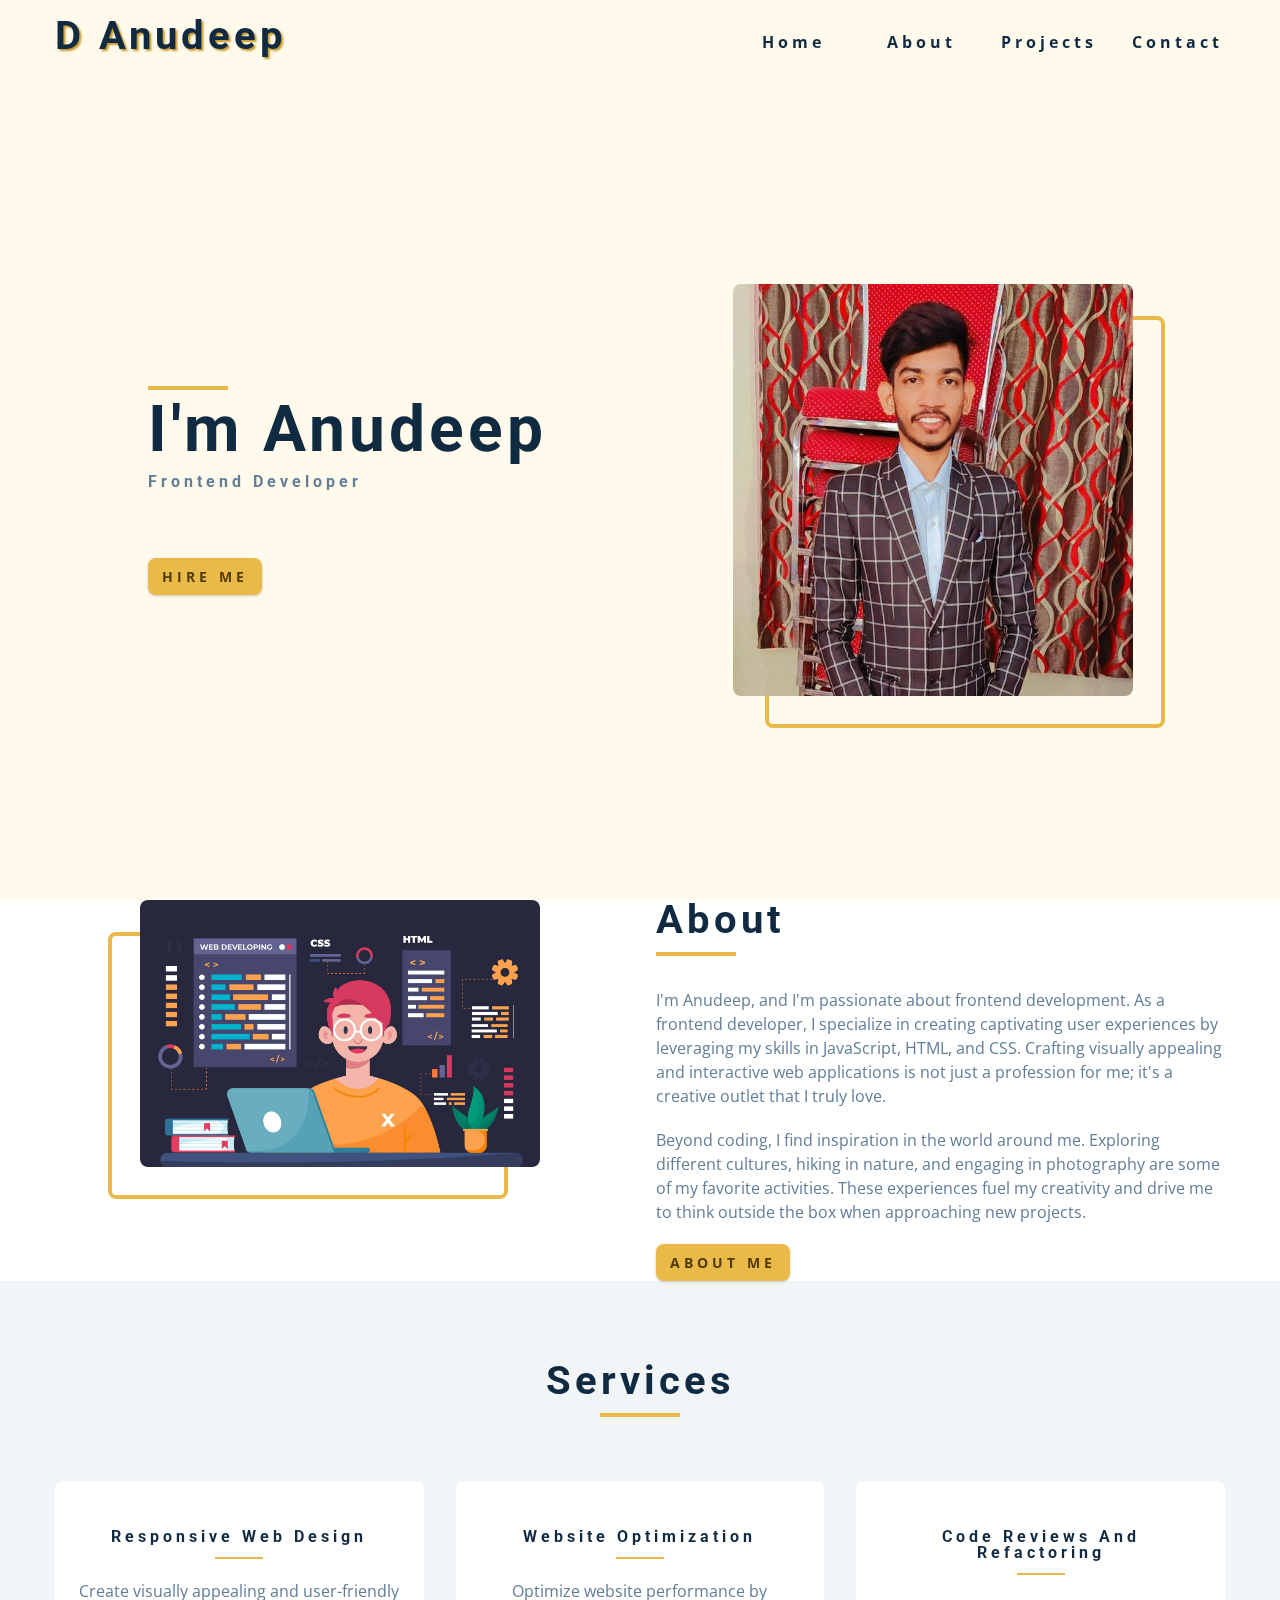
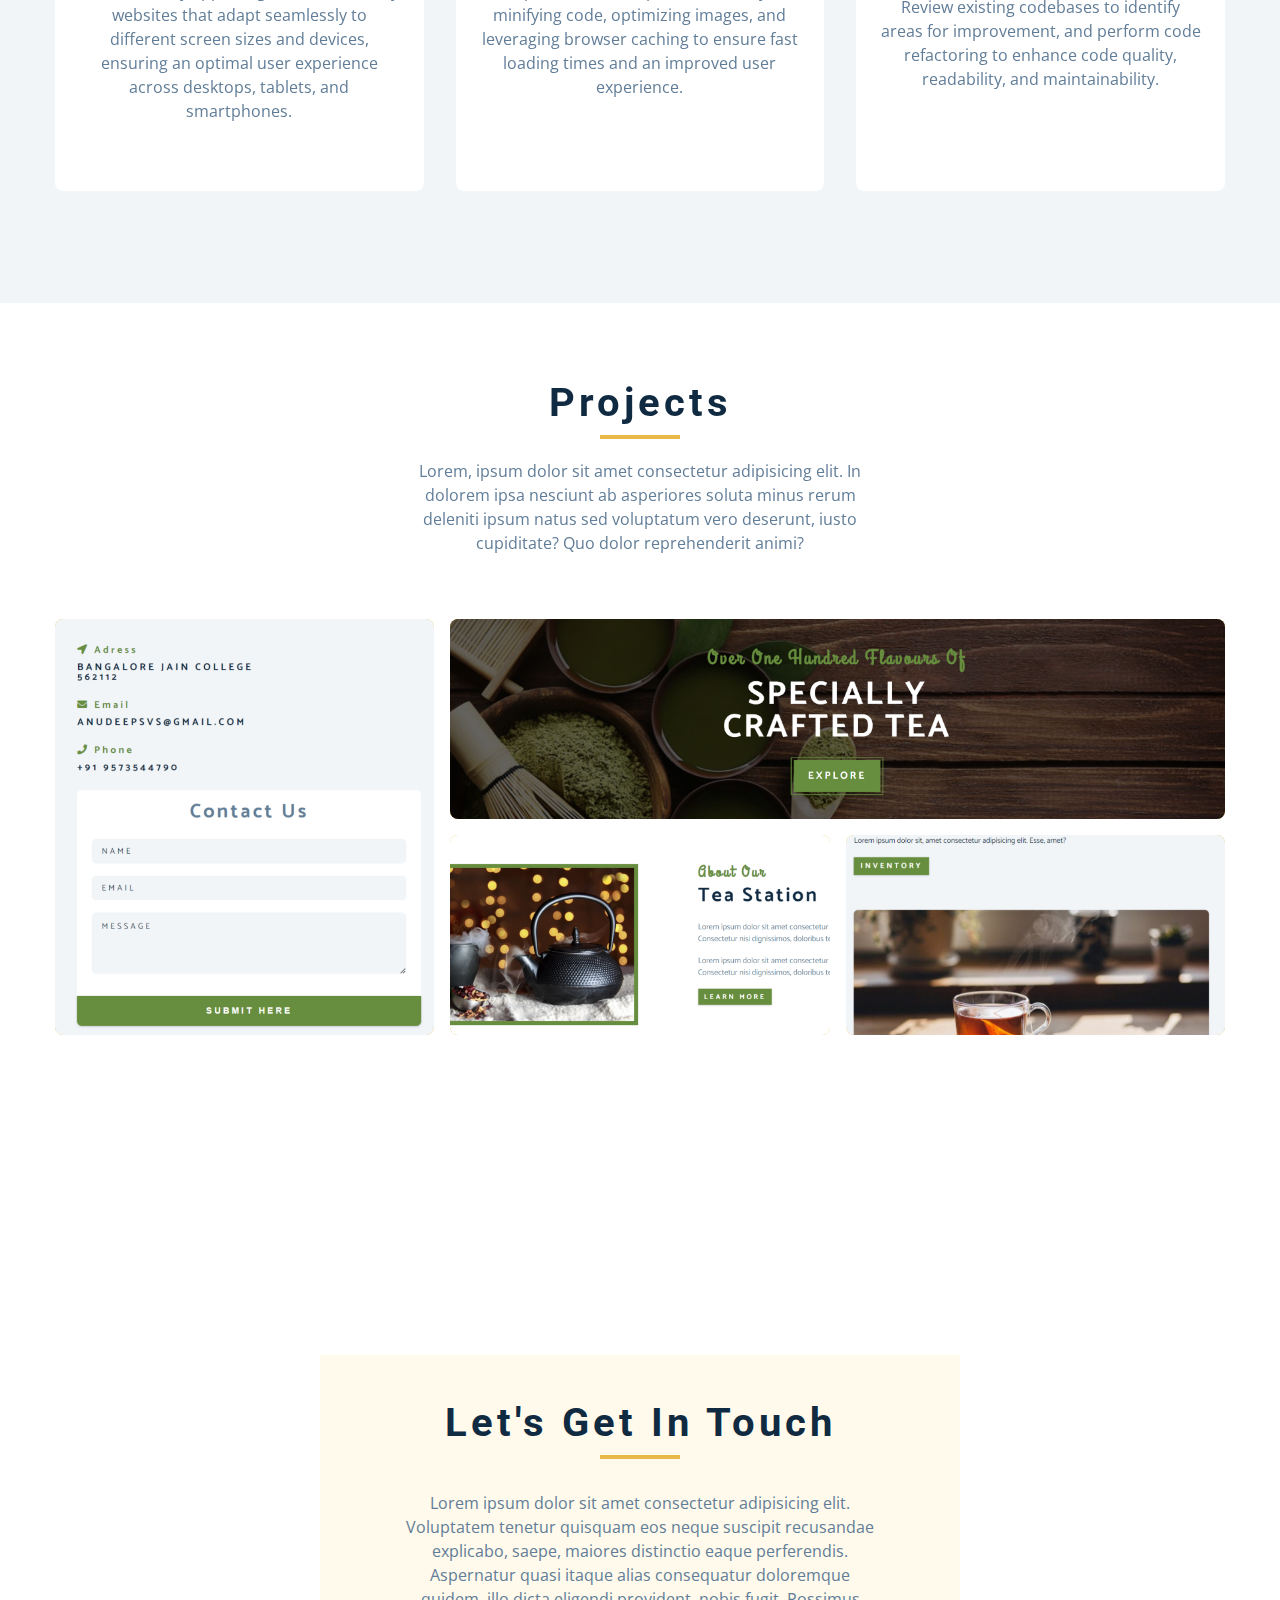
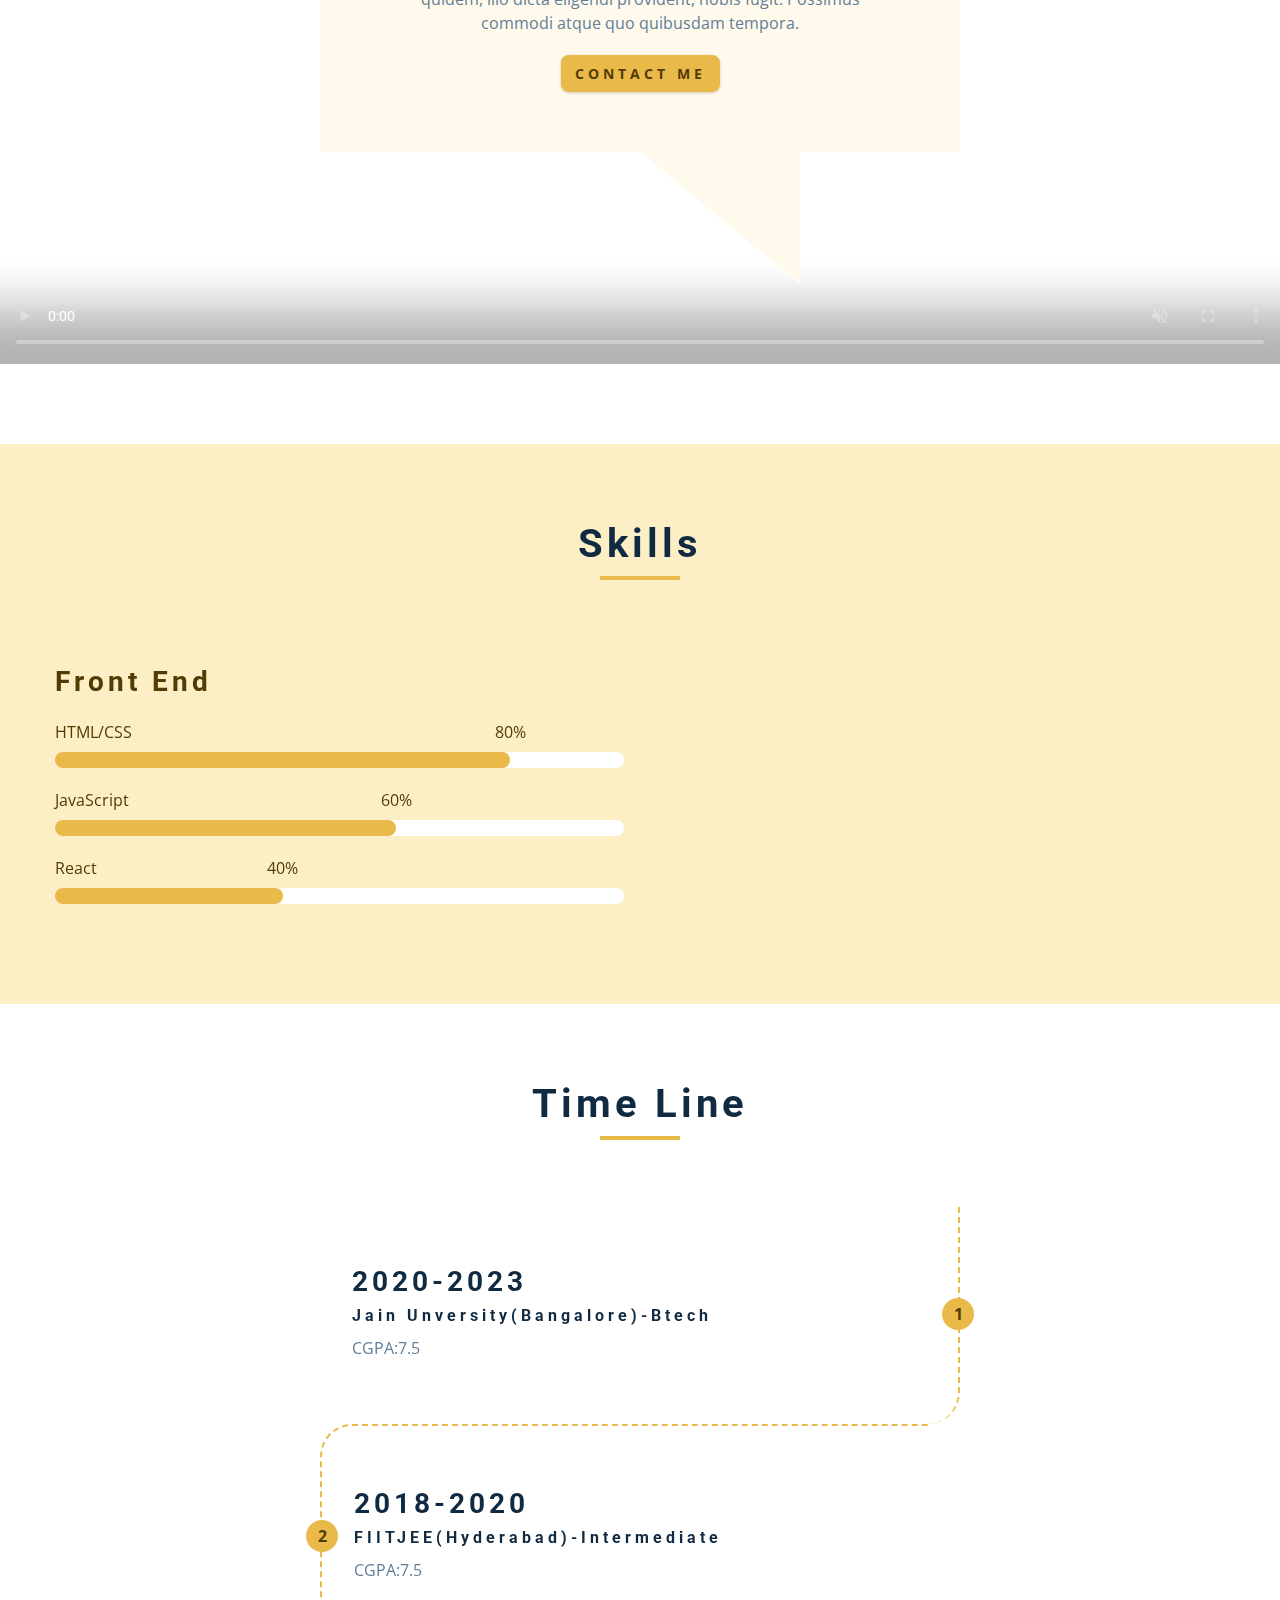
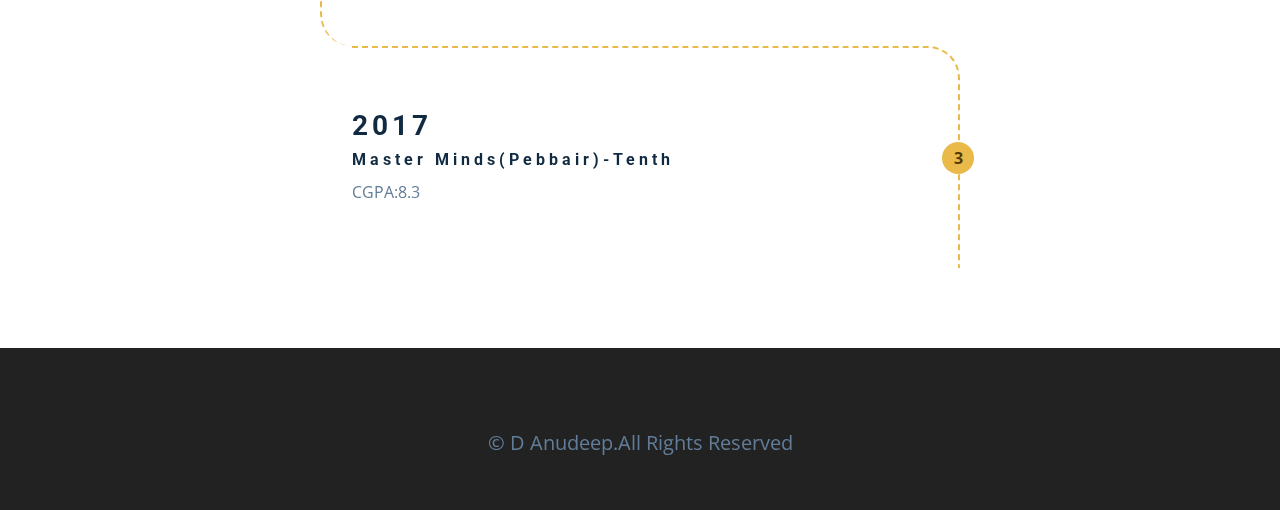
==== index.html @ b6da8a4d "second commit" ====
<!DOCTYPE html>
<html lang="en">
  <head>
    <meta charset="UTF-8" />
    <meta name="viewport" content="width=device-width, initial-scale=1.0" />
    <title>D Anudeep || Home</title>
    <!-- font-awesome -->
    <link
      rel="stylesheet"
      href="https://cdnjs.cloudflare.com/ajax/libs/font-awesome/6.4.0/css/all.min.css"
      integrity="sha512-iecdLmaskl7CVkqkXNQ/ZH/XLlvWZOJyj7Yy7tcenmpD1ypASozpmT/E0iPtmFIB46ZmdtAc9eNBvH0H/ZpiBw=="
      crossorigin="anonymous"
      referrerpolicy="no-referrer"
    />
    <!-- css -->
    <link rel="stylesheet" href="../css/style.css" />
  </head>
  <body>
    <!-- navbar -->
    <nav class="nav" id="nav">
      <div class="nav-center">
        <!-- nav header -->
        <div class="nav-header">
          <h2 class="nav-logo" alt="nav logo">D Anudeep</h2>

          <button class="nav-btn" id="nav-btn">
            <i class="fas fa-bars"></i>
          </button>
        </div>
        <!-- nav links -->
        <ul class="nav-links">
          <li>
            <a href="index.html">home</a>
          </li>
          <li>
            <a href="about.html">about</a>
          </li>
          <li>
            <a href="projects.html">projects</a>
          </li>
          <li>
            <a href="contact.html">contact</a>
          </li>
        </ul>
      </div>
    </nav>
    <!-- end of navbar -->
    <!-- sidebar -->
    <aside class="sidebar" id="sidebar">
      <div>
        <button class="close-btn" id="close-btn">
          <i class="fas fa-times"></i>
        </button>
        <ul class="sidebar-links">
          <li>
            <a href="index.html">home</a>
          </li>
          <li>
            <a href="about.html">about</a>
          </li>
          <li>
            <a href="projects.html">projects</a>
          </li>
          <li>
            <a href="contact.html">contact</a>
          </li>
        </ul>
        <!-- social icons -->
        <ul class="social-icons">
          <li>
            <a href="https://www.facebook.com/" class="social-icon"
              ><i class="fab fa-facebook"></i
            ></a>
          </li>
          <li>
            <a href="linkedin.com/feed/" class="social-icon"
              ><i class="fab fa-linkedin"></i
            ></a>
          </li>
          <li>
            <a href="https://www.instagram.com/" class="social-icon"
              ><i class="fab fa-instagram"></i
            ></a>
          </li>
        </ul>
      </div>
    </aside>
    <!-- end of sidebar -->
    <!-- header -->
    <header class="hero">
      <div class="section-center hero-center">
        <article class="hero-info">
          <div class="underline"></div>
          <h1>i'm Anudeep</h1>
          <h4>frontend developer</h4>
          <!-- social icons -->
          <ul class="social-icons hero-icons">
            <li>
              <a href="https://www.facebook.com/" class="social-icon"
                ><i class="fab fa-facebook"></i
              ></a>
            </li>
            <li>
              <a href="linkedin.com/feed/" class="social-icon"
                ><i class="fab fa-linkedin"></i
              ></a>
            </li>
            <li>
              <a href="https://www.instagram.com/" class="social-icon"
                ><i class="fab fa-instagram"></i
              ></a>
            </li>
          </ul>
          <a href="contact.html" class="btn hero-btn">hire me</a>
        </article>
        <article class="hero-img">
          <img
            src="../images/WhatsApp Image 2023-07-21 at 12.20.54 AM.jpeg"
            class="hero-photo"
            alt="D Anudeep"
          />
        </article>
      </div>
    </header>
    <!-- end of header -->
    <!-- about -->
    <section class="section-about">
      <div class="section-center about-center">
        <!-- about img -->
        <article class="about-img">
          <img src="../images/4884785.jpg" class="hero-photo" alt="about img" />
        </article>
        <!-- about info -->
        <article class="about-info">
          <!-- section title -->
          <div class="section-title about-title">
            <h2>about</h2>
            <div class="underline"></div>
          </div>
          <!-- end of section title -->
          <p>
            I'm Anudeep, and I'm passionate about frontend development. As a
            frontend developer, I specialize in creating captivating user
            experiences by leveraging my skills in JavaScript, HTML, and CSS.
            Crafting visually appealing and interactive web applications is not
            just a profession for me; it's a creative outlet that I truly love.
          </p>
          <p>
            Beyond coding, I find inspiration in the world around me. Exploring
            different cultures, hiking in nature, and engaging in photography
            are some of my favorite activities. These experiences fuel my
            creativity and drive me to think outside the box when approaching
            new projects.
          </p>
          <a href="about.html" class="btn">about me</a>
        </article>
      </div>
    </section>
    <!-- end of about -->
    <!-- services -->
    <section class="section bg-grey">
      <!-- section title -->
      <div class="section-title">
        <h2>services</h2>
        <div class="underline"></div>
      </div>
      <!-- end of section title -->
      <div class="services-center section-center">
        <!-- single service -->
        <article class="service">
          <i class="fa fa-code service-icon"></i>
          <h4>Responsive Web Design</h4>
          <div class="underline"></div>
          <p>
            Create visually appealing and user-friendly websites that adapt
            seamlessly to different screen sizes and devices, ensuring an
            optimal user experience across desktops, tablets, and smartphones.
          </p>
        </article>
        <!-- end of single service -->
        <!-- single service -->
        <article class="service">
          <i class="fa fa-code service-icon"></i>
          <h4>website optimization</h4>
          <div class="underline"></div>
          <p>
            Optimize website performance by minifying code, optimizing images,
            and leveraging browser caching to ensure fast loading times and an
            improved user experience.
          </p>
        </article>
        <!-- end of single service -->
        <!-- single service -->
        <article class="service">
          <i class="fa fa-code service-icon"></i>
          <h4>code reviews and refactoring</h4>
          <div class="underline"></div>
          <p>
            Review existing codebases to identify areas for improvement, and
            perform code refactoring to enhance code quality, readability, and
            maintainability.
          </p>
        </article>
        <!-- end of single service -->
      </div>
    </section>
    <!-- end of services -->
    <!-- projects -->
    <section class="section projects">
      <!-- section title -->
      <div class="section-title">
        <h2>projects</h2>
        <div class="underline"></div>
        <p class="projects-text">
          Lorem, ipsum dolor sit amet consectetur adipisicing elit. In dolorem
          ipsa nesciunt ab asperiores soluta minus rerum deleniti ipsum natus
          sed voluptatum vero deserunt, iusto cupiditate? Quo dolor
          reprehenderit animi?
        </p>
      </div>
      <!-- end of section title -->
      <div class="section-center projects-center">
        <!-- single project -->
        <a href="projects.html" class="project-1">
          <article class="project">
            <img
              src="../images/My project.png"
              alt="single project"
              class="project-img"
            />
            <div class="project-info">
              <h4>Tea station</h4>
            </div>
          </article>
        </a>
        <!-- end of single project -->
        <!-- single project -->
        <a href="projects.html" class="project-2">
          <article class="project">
            <img
              src="../images/My project (2).png"
              alt="single project"
              class="project-img"
            />
            <div class="project-info">
              <h4>contact section</h4>
            </div>
          </article>
        </a>
        <!-- end of single project -->
        <!-- single project -->
        <a href="projects.html" class="project-3">
          <article class="project">
            <img
              src="../images/My project (1).png"
              alt="single project"
              class="project-img"
            />
            <div class="project-info">
              <h4>about section</h4>
            </div>
          </article>
        </a>
        <!-- end of single project -->
        <!-- single project -->
        <a href="projects.html" class="project-4">
          <article class="project">
            <img
              src="../images/My project (4).png"
              alt="single project"
              class="project-img"
            />
            <div class="project-info">
              <h4>Inventory</h4>
            </div>
          </article>
        </a>
        <!-- end of single project -->
      </div>
    </section>
    <!-- end of projects -->
    <!-- connect -->
    <section class="connect">
      <video
        controls
        autoplay
        muted
        loop
        class="video-container"
        poster="./My project.png"
      >
        <source src="./videos/connect.mp4" type="video/mp4" />
        sorry, your browser does not support embedded videos
      </video>
      <div class="video-banner">
        <!-- section title -->
        <div class="section-title">
          <h2>let's get in touch</h2>
          <div class="underline"></div>
        </div>
        <!-- end of section title -->
        <p class="video-text">
          Lorem ipsum dolor sit amet consectetur adipisicing elit. Voluptatem
          tenetur quisquam eos neque suscipit recusandae explicabo, saepe,
          maiores distinctio eaque perferendis. Aspernatur quasi itaque alias
          consequatur doloremque quidem, illo dicta eligendi provident, nobis
          fugit. Possimus commodi atque quo quibusdam tempora.
        </p>
        <a href="contact.html" class="btn">contact me</a>
      </div>
    </section>
    <!-- end of connect -->
    <!-- skills -->
    <section class="section skills">
      <!-- section title -->
      <div class="section-title">
        <h2>skills</h2>
        <div class="underline"></div>
      </div>
      <!-- end of section title -->
      <div class="section-center skills-center">
        <article>
          <h3>front end</h3>
          <!-- single skill -->
          <div class="skill">
            <p>HTML/CSS</p>
            <div class="skill-container">
              <div class="skill-value1"></div>
              <p class="skill-text1">80%</p>
            </div>
          </div>
          <!-- end of single skill -->
          <!-- single skill -->
          <div class="skill">
            <p>JavaScript</p>
            <div class="skill-container">
              <div class="skill-value2"></div>
              <p class="skill-text2">60%</p>
            </div>
          </div>
          <!-- end of single skill -->
          <!-- single skill -->
          <div class="skill">
            <p>react</p>
            <div class="skill-container">
              <div class="skill-value3"></div>
              <p class="skill-text3">40%</p>
            </div>
          </div>
          <!-- end of single skill -->
        </article>
      </div>
    </section>
    <!-- end of skills -->
    <!-- timeline -->
    <section class="section timeline">
      <!-- section title -->
      <div class="section-title">
        <h2>time line</h2>
        <div class="underline"></div>
      </div>
      <!-- end of section title -->
      <div class="section-center timeline-center">
        <!-- single timeline item -->
        <article class="timeline-item">
          <h3>2020-2023</h3>
          <h4>Jain Unversity(bangalore)-btech</h4>
          <p>CGPA:7.5</p>
          <span class="number">1</span>
        </article>
        <!-- end of single item -->
        <!-- single timeline item -->
        <article class="timeline-item">
          <h3>2018-2020</h3>
          <h4>FIITJEE(hyderabad)-intermediate</h4>
          <p>CGPA:7.5</p>
          <span class="number">2</span>
        </article>
        <!-- end of single item -->
        <!-- single timeline item -->
        <article class="timeline-item">
          <h3>2017</h3>
          <h4>Master minds(pebbair)-tenth</h4>
          <p>CGPA:8.3</p>
          <span class="number">3</span>
        </article>
        <!-- end of single item -->
      </div>
    </section>
    <!--end of  timeline -->
    <!-- footer -->
    <footer class="footer">
      <!-- social icons -->
      <ul class="social-icons">
        <li>
          <a href="https://www.facebook.com/" class="social-icon"
            ><i class="fab fa-facebook"></i
          ></a>
        </li>
        <li>
          <a href="linkedin.com/feed/" class="social-icon"
            ><i class="fab fa-linkedin"></i
          ></a>
        </li>
        <li>
          <a href="https://www.instagram.com/" class="social-icon"
            ><i class="fab fa-instagram"></i
          ></a>
        </li>
      </ul>
      <p>&copy; <span id="date"></span>D Anudeep.All rights reserved</p>
    </footer>
  </body>
</html>
---- css/style.css ----
/*
=============== 
Fonts
===============
*/
@import url("https://fonts.googleapis.com/css?family=Open+Sans|Roboto:400,700&display=swap");

/*
=============== 
Variables
===============
*/

:root {
  /* dark shades of primary color*/
  --clr-primary-1: hsl(43, 86%, 17%);
  --clr-primary-2: hsl(43, 77%, 27%);
  --clr-primary-3: hsl(43, 72%, 37%);
  --clr-primary-4: hsl(42, 63%, 48%);
  /* primary/main color */
  --clr-primary-5: hsl(42, 78%, 60%);
  /* lighter shades of primary color */
  --clr-primary-6: hsl(43, 89%, 70%);
  --clr-primary-7: hsl(43, 90%, 76%);
  --clr-primary-8: hsl(45, 86%, 81%);
  --clr-primary-9: hsl(45, 90%, 88%);
  --clr-primary-10: hsl(45, 100%, 96%);
  /* darkest grey - used for headings */
  --clr-grey-1: hsl(209, 61%, 16%);
  --clr-grey-2: hsl(211, 39%, 23%);
  --clr-grey-3: hsl(209, 34%, 30%);
  --clr-grey-4: hsl(209, 28%, 39%);
  /* grey used for paragraphs */
  --clr-grey-5: hsl(210, 22%, 49%);
  --clr-grey-6: hsl(209, 23%, 60%);
  --clr-grey-7: hsl(211, 27%, 70%);
  --clr-grey-8: hsl(210, 31%, 80%);
  --clr-grey-9: hsl(212, 33%, 89%);
  --clr-grey-10: hsl(210, 36%, 96%);
  --clr-white: #fff;
  --ff-primary: "Roboto", sans-serif;
  --ff-secondary: "Open Sans", sans-serif;
  --transition: all 0.3s linear;
  --spacing: 0.25rem;
  --radius: 0.5rem;
  --light-shadow: 0 5px 15px rgba(0, 0, 0, 0.1);
  --dark-shadow: 0 5px 15px rgba(0, 0, 0, 0.2);
  --max-width: 1170px;
}
/*
=============== 
Global Styles
===============
*/

*,
::after,
::before {
  margin: 0;
  padding: 0;
  box-sizing: border-box;
}
body {
  font-family: var(--ff-secondary);
  background: var(--clr-white);
  color: var(--clr-grey-1);
  line-height: 1.5;
  font-size: 0.875rem;
}
ul {
  list-style-type: none;
}
a {
  text-decoration: none;
}
img:not(.nav-logo) {
  width: 100%;
  display: block;
}

h1,
h2,
h3,
h4 {
  letter-spacing: var(--spacing);
  text-transform: capitalize;
  line-height: 1.25;
  margin-bottom: 0.75rem;
  font-family: var(--ff-primary);
}
h1 {
  font-size: 3rem;
}
h2 {
  font-size: 2rem;
}
h3 {
  font-size: 1.25rem;
}
h4 {
  font-size: 0.875rem;
}
p {
  margin-bottom: 1.25rem;
  color: var(--clr-grey-5);
}
@media screen and (min-width: 800px) {
  h1 {
    font-size: 4rem;
  }
  h2 {
    font-size: 2.5rem;
  }
  h3 {
    font-size: 1.75rem;
  }
  h4 {
    font-size: 1rem;
  }
  body {
    font-size: 1rem;
  }
  h1,
  h2,
  h3,
  h4 {
    line-height: 1;
  }
}
/*  global classes */

.btn {
  text-transform: uppercase;
  background: var(--clr-primary-5);
  color: var(--clr-primary-1);
  padding: 0.375rem 0.75rem;
  letter-spacing: var(--spacing);
  display: inline-block;
  font-weight: 700;
  -webkit-transition: var(--transition);
  transition: var(--transition);
  font-size: 0.875rem;
  border: 2px solid transparent;
  cursor: pointer;
  box-shadow: 0 1px 3px rgba(0, 0, 0, 0.2);
  border-radius: var(--radius);
}
.btn:hover {
  color: var(--clr-primary-1);
  background: var(--clr-primary-7);
}
/* section */
.section {
  padding: 5rem 0;
}

.section-center {
  width: 90vw;
  margin: 0 auto;
  max-width: 1170px;
}
@media screen and (min-width: 992px) {
  .section-center {
    width: 95vw;
  }
}
/* added during recording */
.underline {
  width: 5rem;
  height: 0.25rem;
  margin-bottom: 1.25rem;
  background: var(--clr-primary-5);
  margin-left: auto;
  margin-right: auto;
}
.section-title {
  margin-bottom: 4rem;
  text-align: center;
}
.bg-grey {
  background: var(--clr-grey-10);
}
/*

=============== 
Navbar
===============
*/
.nav-links {
  display: none;
}
.nav {
  height: 5rem;
  padding: 1rem;
  display: grid;
  align-items: center;
  transition: var(--transition);
}
.nav-logo {
  text-shadow: 2px 2px 2px var(--clr-primary-4);
  color: var(--clr-grey-1);
}
.nav-center {
  width: 100%;
  max-width: 1170px;
  margin: 0 auto;
}
.nav-header {
  display: grid;
  grid-template-columns: 1fr 1fr;
  align-items: center;
}
.nav-btn {
  background: transparent;
  border-color: transparent;
  color: var(--clr-primary-5);
  font-size: 2rem;
  cursor: pointer;
  /* justify-content:space-between */
  justify-self: end;
}
@media screen and (min-width: 768px) {
  .nav {
    background: var(--clr-primary-10);
  }
  .nav-btn {
    display: none;
  }
  .nav-links {
    display: grid;
    grid-template-columns: repeat(4, 1fr);
    justify-items: center;
    column-gap: 2rem;
    justify-self: end;
  }
  .nav-links a {
    text-transform: capitalize;
    color: var(--clr-grey-1);
    font-weight: bold;
    letter-spacing: var(--spacing);
    transition: var(--transition);
  }
  .nav-links a:hover {
    color: var(--clr-primary-5);
  }
  .nav-center {
    display: grid;
    grid-template-columns: auto 1fr;
    align-items: center;
  }
}
/* fixe navbar */
.navbar-fixed {
  position: fixed;
  top: 0;
  left: 0;
  width: 100%;
  background: var(--clr-white);
  z-index: 2;
  box-shadow: var(--light-shadow);
}
/*
=============== 
Sidebar
===============
*/
.sidebar {
  position: fixed;
  top: 0;
  left: 0;
  width: 100%;
  height: 100%;
  background: var(--clr-grey-10);
  z-index: 4;
  display: grid;
  place-items: center;
  transition: var(--transition);
  transform: translateX(-100%);
}
.show-sidebar {
  transform: translateX(0);
}
.sidebar-links {
  text-align: center;
}
.sidebar-links a {
  font-size: 2rem;
  text-transform: capitalize;
  transition: var(--transition);
  color: var(--clr-grey-5);
  letter-spacing: var(--spacing);
  display: inline-block;
  margin-bottom: 1.5rem;
}
.sidebar-links a:hover {
  color: var(--clr-primary-5);
}
.social-icons {
  display: grid;
  margin-top: 3rem;
  width: 20rem;
  grid-template-columns: repeat(3, 1fr);
  justify-items: center;
}

.social-icon {
  font-size: 1.5rem;
  color: var(--clr-grey-1);
  transition: var(--transition);
}
.social-icon:hover {
  color: var(--clr-primary-5);
}
.close-btn {
  position: absolute;
  top: 1rem;
  right: 1rem;
  font-size: 3rem;
  background: transparent;
  border: transparent;
  transition: var(--transition);
  color: #bb2525;
  cursor: pointer;
}
.close-btn:hover {
  color: #e66b6b;
}
/*
=============== 
Hero
===============
*/
.hero .underline {
  margin-bottom: 0.5rem;
  margin-left: 0;
}
.hero-img {
  display: none;
}
.hero {
  background: var(--clr-primary-10);
}
.hero-center {
  min-height: calc(100vh - 5rem);
  display: grid;
  place-items: center;
}
.hero-info h4 {
  color: var(--clr-grey-5);
}
.hero-icons {
  justify-items: start;
}
.hero-btn {
  margin-top: 1.25rem;
}
@media screen and (min-width: 992px) {
  .hero-img {
    display: block;
    position: relative;
  }
  .hero-center {
    grid-template-columns: 1fr 1fr;
  }
  .hero-photo {
    max-width: 25rem;
    max-height: 30rem;
    object-fit: cover;
    border-radius: var(--radius);
    position: relative;
  }
  .hero-img::before,
  .about-img::before {
    content: "";
    position: absolute;
    width: 100%;
    height: 100%;
    border: 0.25rem solid var(--clr-primary-5);
    top: 2rem;
    right: -2rem;
    border-radius: var(--radius);
  }
}
.hero-photo {
  max-width: 25rem;
  max-height: 30rem;
  object-fit: cover;
  border-radius: var(--radius);
  position: relative;
}
/* underline added to globals */

/*
=============== 
About
===============
*/
/* section title added to globals */

.about-title {
  text-align: left;
  margin-bottom: 2rem;
}
.about-title .underline {
  margin-left: 0;
}
.about-center {
  display: grid;
  gap: 3rem 2rem;
}
.about-img {
  justify-self: center;
}
@media screen and (min-width: 992px) {
  .about-center {
    grid-template-columns: 1fr 1fr;
  }
  .about-img {
    position: relative;
  }
  .about-img::before {
    left: -2rem;
    width: 100%;
    height: 70%;
  }
  .about-info {
    align-self: center;
  }
}
/*
=============== 
Services
===============
*/
/* small screen layout setup */
/* bg-grey in globals */
.service {
  background: var(--clr-white);
  padding: 3rem 1.5rem;
  margin-bottom: 2rem;
  border-radius: var(--radius);
  text-align: center;
  transition: var(--transition);
}
.service-icon {
  font-size: 2rem;
  margin-bottom: 1.5rem;
}
.service .underline {
  width: 3rem;
  height: 0.12rem;
  transition: var(--transition);
}
.service p {
  transition: var(--transition);
}
.service:hover {
  background: var(--clr-primary-5);
  color: var(--clr-white);
}
.service:hover p {
  color: var(--clr-white);
}
.service:hover .underline {
  background: var(--clr-white);
}
@media screen and (min-width: 676px) {
  .services-center {
    display: grid;
    grid-template-columns: 1fr 1fr;
    column-gap: 2rem;
  }
}
@media screen and (min-width: 992px) {
  .services-center {
    grid-template-columns: 1fr 1fr 1fr;
  }
}

/*
=============== 
Projects
===============
*/
.projects-text {
  width: 85vw;
  max-width: 30rem;
  margin: 0 auto;
}
.project {
  position: relative;
  background: var(--clr-primary-5);
  border-radius: var(--radius);
  margin-bottom: 2rem;
}
.project-info {
  text-align: center;
  color: var(--clr-white);
  position: absolute;
  top: 50%;
  left: 50%;
  transform: translate(-50%, -50%);
  transition: var(--transition);
  opacity: 0;
}
.project-info p {
  text-transform: capitalize;
  color: var(--clr-white);
}
.project:hover .project-info {
  opacity: 1;
}
.project-img {
  transition: var(--transition);
  border-radius: var(--radius);
  height: 15rem;
  object-fit: cover;
}
.project:hover .project-img {
  opacity: 0.1;
}
.project::after {
  content: "";
  position: absolute;
  top: 0;
  left: 0;
  width: 100%;
  height: 100%;
  border: 0.25rem solid var(--clr-white);
  border-radius: var(--radius);
  transition: var(--transition);
  opacity: 0;
}
.project:hover::after {
  opacity: 1;
  transform: scale(0.8);
}
@media screen and (min-width: 676px) {
  .projects-center {
    display: grid;
    grid-template-columns: 1fr 1fr;
    column-gap: 2rem;
  }
}
@media screen and (min-width: 992px) {
  .projects-center {
    grid-template-columns: repeat(3, 1fr);
  }
}
@media screen and (min-width: 1170px) {
  .projects-center {
    grid-template-rows: 200px 200px;
    gap: 1rem;
    grid-template-areas:
      "a b b"
      "a c d";
  }
  .project-img {
    height: 100%;
  }
  .project {
    height: 100%;
  }
  .project-2 {
    grid-area: a;
  }
  .project-1 {
    grid-area: b;
  }
  .project-3 {
    grid-area: c;
  }
  .project-4 {
    grid-area: d;
  }
}

/*
=============== 
Connect
===============
*/
.connect {
  min-height: 40vh;
  position: relative;
  padding: 10rem 0 5rem 0;
  margin: 5rem 0;
}
.video-container {
  position: absolute;
  top: 0;
  left: 0;
  width: 100%;
  height: 100%;
  object-fit: cover;
  z-index: -2;
}
.connect::after {
  content: "";
  position: absolute;
  top: 0;
  left: 0;
  width: 100%;
  height: 100%;
  background: var(--clr-white);
  /* background: rgba(0, 0, 0, 0.6); */
  opacity: 0.7;
  z-index: -1;
}
.connect {
  display: grid;
  place-items: center;
}
.video-banner .section-title {
  margin-bottom: 2rem;
}
.video-text {
  max-width: 30rem;
}
.video-banner {
  background: var(--clr-primary-10);
  padding: 3rem 5rem 12rem 5rem;
  text-align: center;
  -webkit-clip-path: polygon(
    0% 0%,
    100% 0%,
    100% 75%,
    75% 75%,
    75% 100%,
    50% 75%,
    0% 75%
  );
  clip-path: polygon(
    0% 0%,
    100% 0%,
    100% 75%,
    75% 75%,
    75% 100%,
    50% 75%,
    0% 75%
  );
}
/*
=============== 
Skills
===============
*/
@media screen and (min-width: 768px) {
  .skills-center {
    display: grid;
    grid-template-columns: 1fr 1fr;
    column-gap: 2rem;
  }
}
.skills {
  background: var(--clr-primary-9);
}
.skills h3 {
  margin: 1.5rem 0;
  color: var(--clr-primary-1);
}
.skill {
  margin-bottom: 1.25rem;
}
.skill p {
  margin-bottom: 0.5rem;
  text-transform: capitalize;
  color: var(--clr-primary-1);
}
.skill-container {
  background: var(--clr-white);
  height: 1rem;
  width: 100%;
  border-radius: var(--radius);
  position: relative;
}
.skill-value1 {
  position: absolute;
  top: 0;
  left: 0;
  background: var(--clr-primary-5);
  height: 100%;
  width: 80%;
  border-radius: var(--radius);
}
.skill-value2 {
  position: absolute;
  top: 0;
  left: 0;
  background: var(--clr-primary-5);
  height: 100%;
  width: 60%;
  border-radius: var(--radius);
}
.skill-value3 {
  position: absolute;
  top: 0;
  left: 0;
  background: var(--clr-primary-5);
  height: 100%;
  width: 40%;
  border-radius: var(--radius);
}
.skill-text1 {
  position: absolute;
  top: -2rem;
  left: 80%;
  transform: translateX(-50%);
}
.skill-text2 {
  position: absolute;
  top: -2rem;
  left: 60%;
  transform: translateX(-50%);
}
.skill-text3 {
  position: absolute;
  top: -2rem;
  left: 40%;
  transform: translateX(-50%);
}
/*
=============== 
Timeline
===============
*/
.timeline-center {
  width: 80vw;
  max-width: 40rem;
}
.timeline-item {
  border-top: 2px dashed var(--clr-primary-5);
  margin: 0;
  padding: 4rem 2rem;
  position: relative;
}
.timeline p {
  margin-bottom: 0;
}
.timeline-item:nth-child(even) {
  border-left: 2px dashed var(--clr-primary-5);
  border-top-left-radius: 2rem;
  border-bottom-left-radius: 2rem;
  margin-right: 2rem;
  padding-right: 0;
}
.timeline-item:nth-child(odd) {
  border-right: 2px dashed var(--clr-primary-5);
  border-top-right-radius: 2rem;
  border-bottom-right-radius: 2rem;
  margin-left: 2rem;
  padding-left: 0;
}
.timeline-item:first-child {
  border-top: 0;
  border-top-right-radius: 0;
}
.timeline-item:last-child {
  border-bottom-right-radius: 0;
}
.number {
  position: absolute;
  top: 50%;
  transform: translate(-50%, -50%);
  margin-bottom: 0;
  background: var(--clr-primary-5);
  width: 2rem;
  height: 2rem;
  border-radius: 50%;
  display: grid;
  place-items: center;
  color: var(--clr-primary-1);
  font-weight: bold;
}
.timeline-item:nth-child(even) .number {
  left: 0;
}
.timeline-item:nth-child(odd) .number {
  right: 0;
  transform: translate(50%, -50%);
}
/*
=============== 
Footer
===============
*/
.footer {
  padding-bottom: 2rem;
  background: #222;
  display: grid;
  place-items: center;
}
.footer .social-icons {
  margin-bottom: 2rem;
}
.footer .social-icon {
  color: var(--clr-primary-5);
}
.footer .social-icon:hover {
  color: var(--clr-primary-10);
}
.footer p {
  font-size: 1.25rem;
  text-transform: capitalize;
}
/*
=============== 
Single Page
===============
*/
.my-approach {
  text-align: center;
}
.single-page {
  background: var(--clr-primary-10);
  min-height: calc(100vh -5rem -198px);
}
.page-info {
  text-transform: uppercase;
  color: var(--clr-primary-5);
  transition: var(--transition);
}
.page-info a:hover {
  color: var(--clr-primary-1);
}

/*
=============== 
Products Page
===============
*/
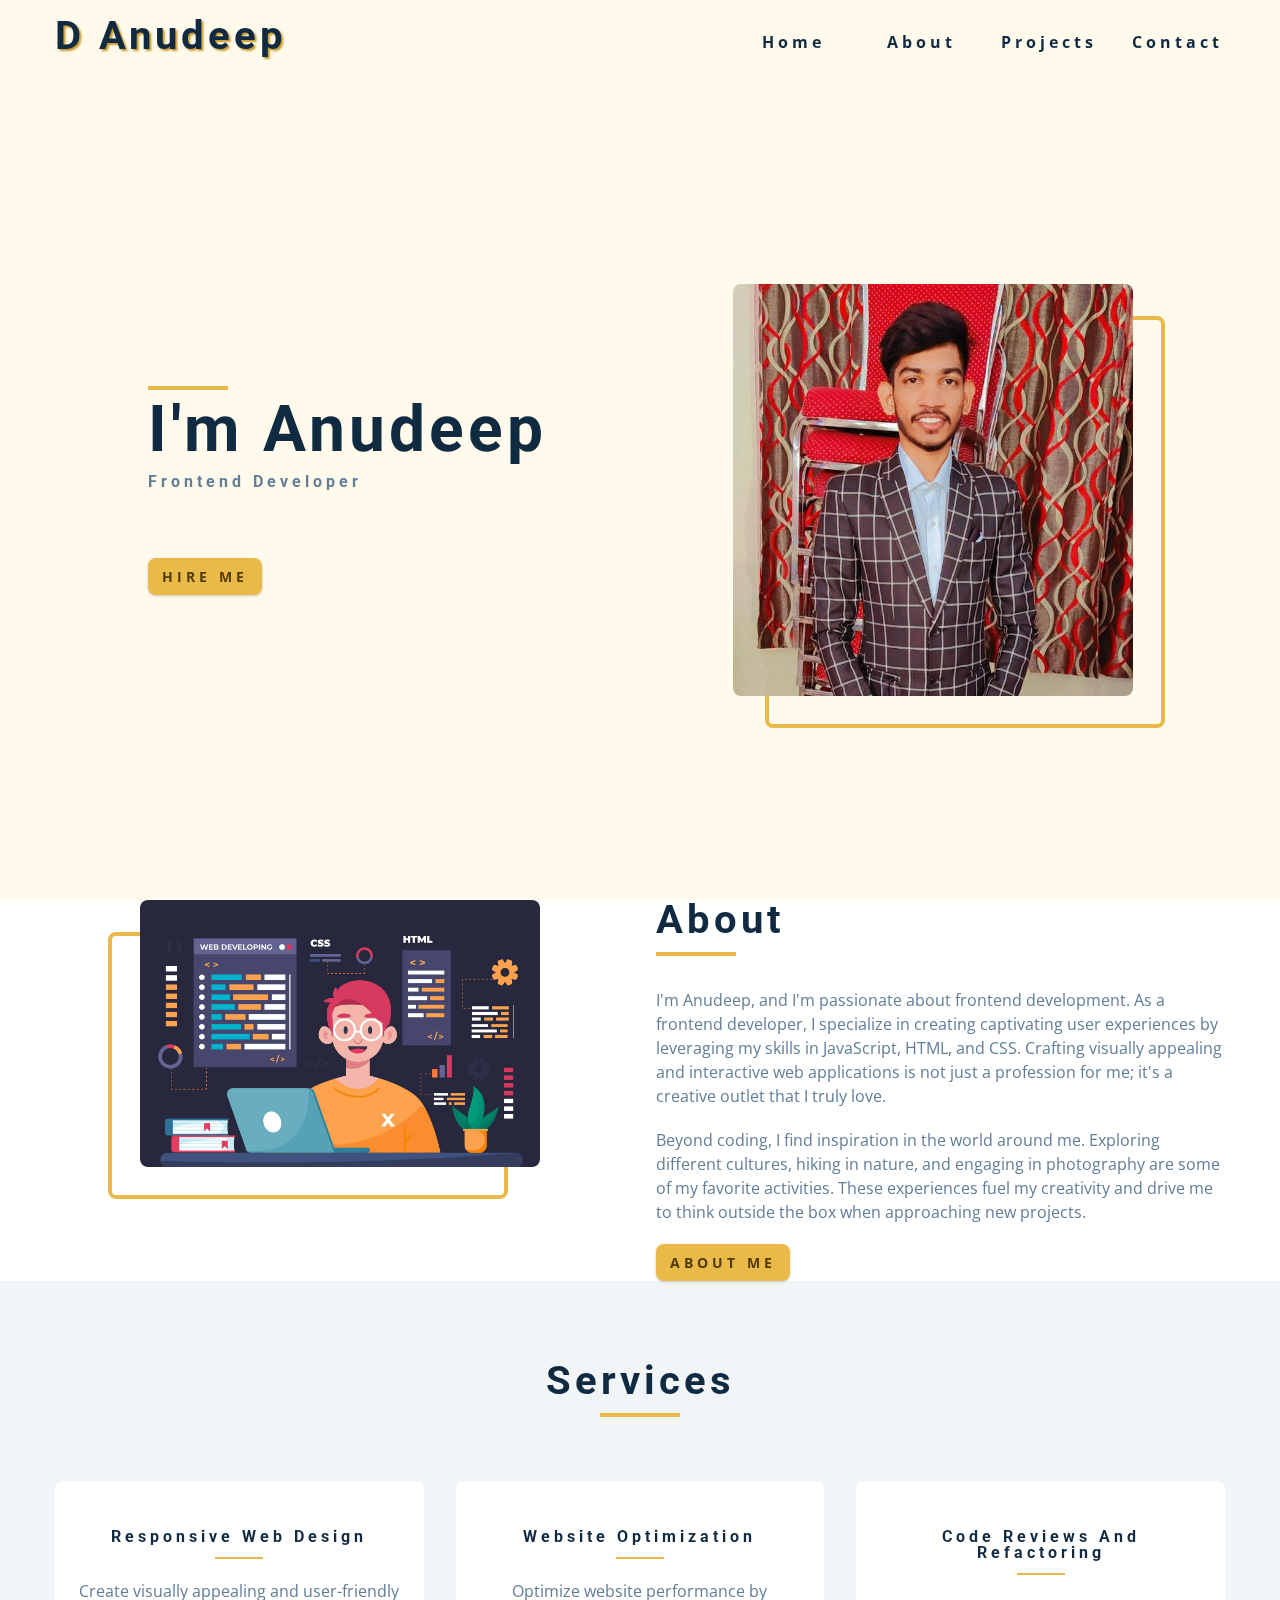
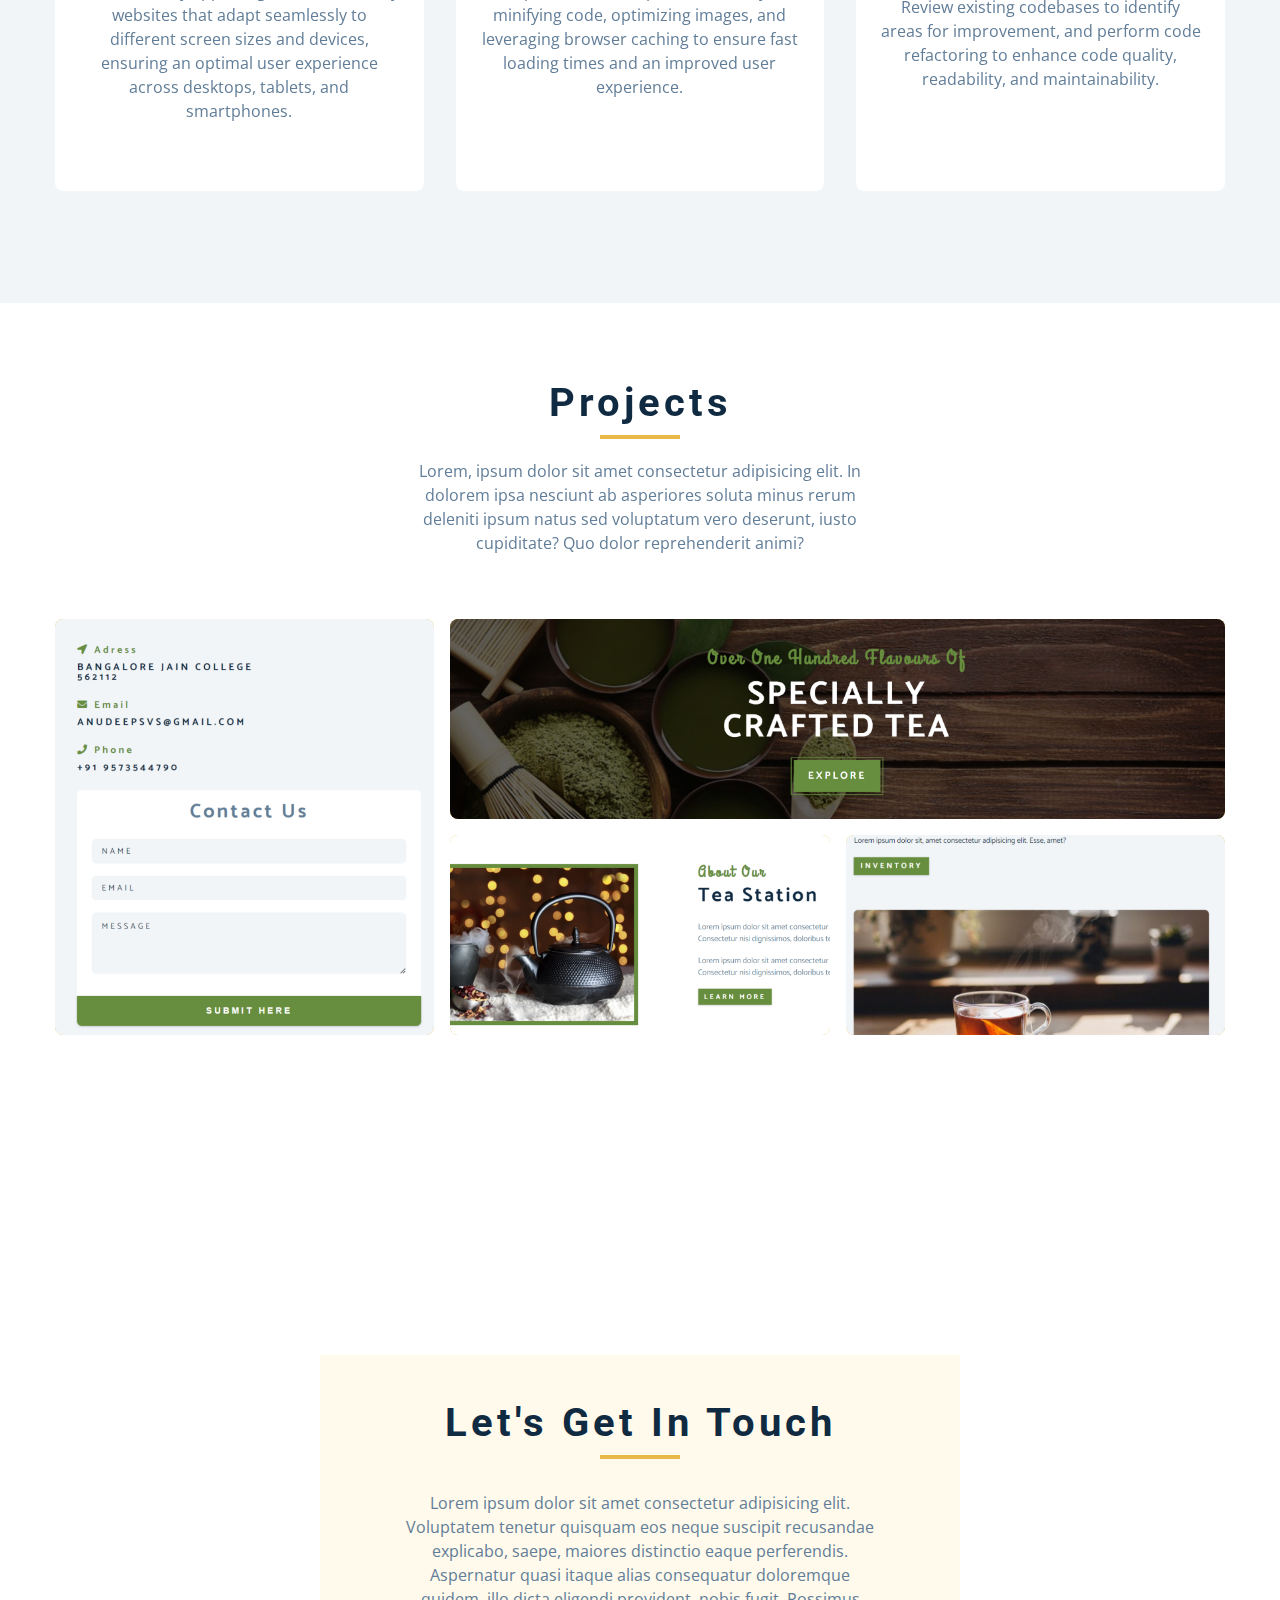
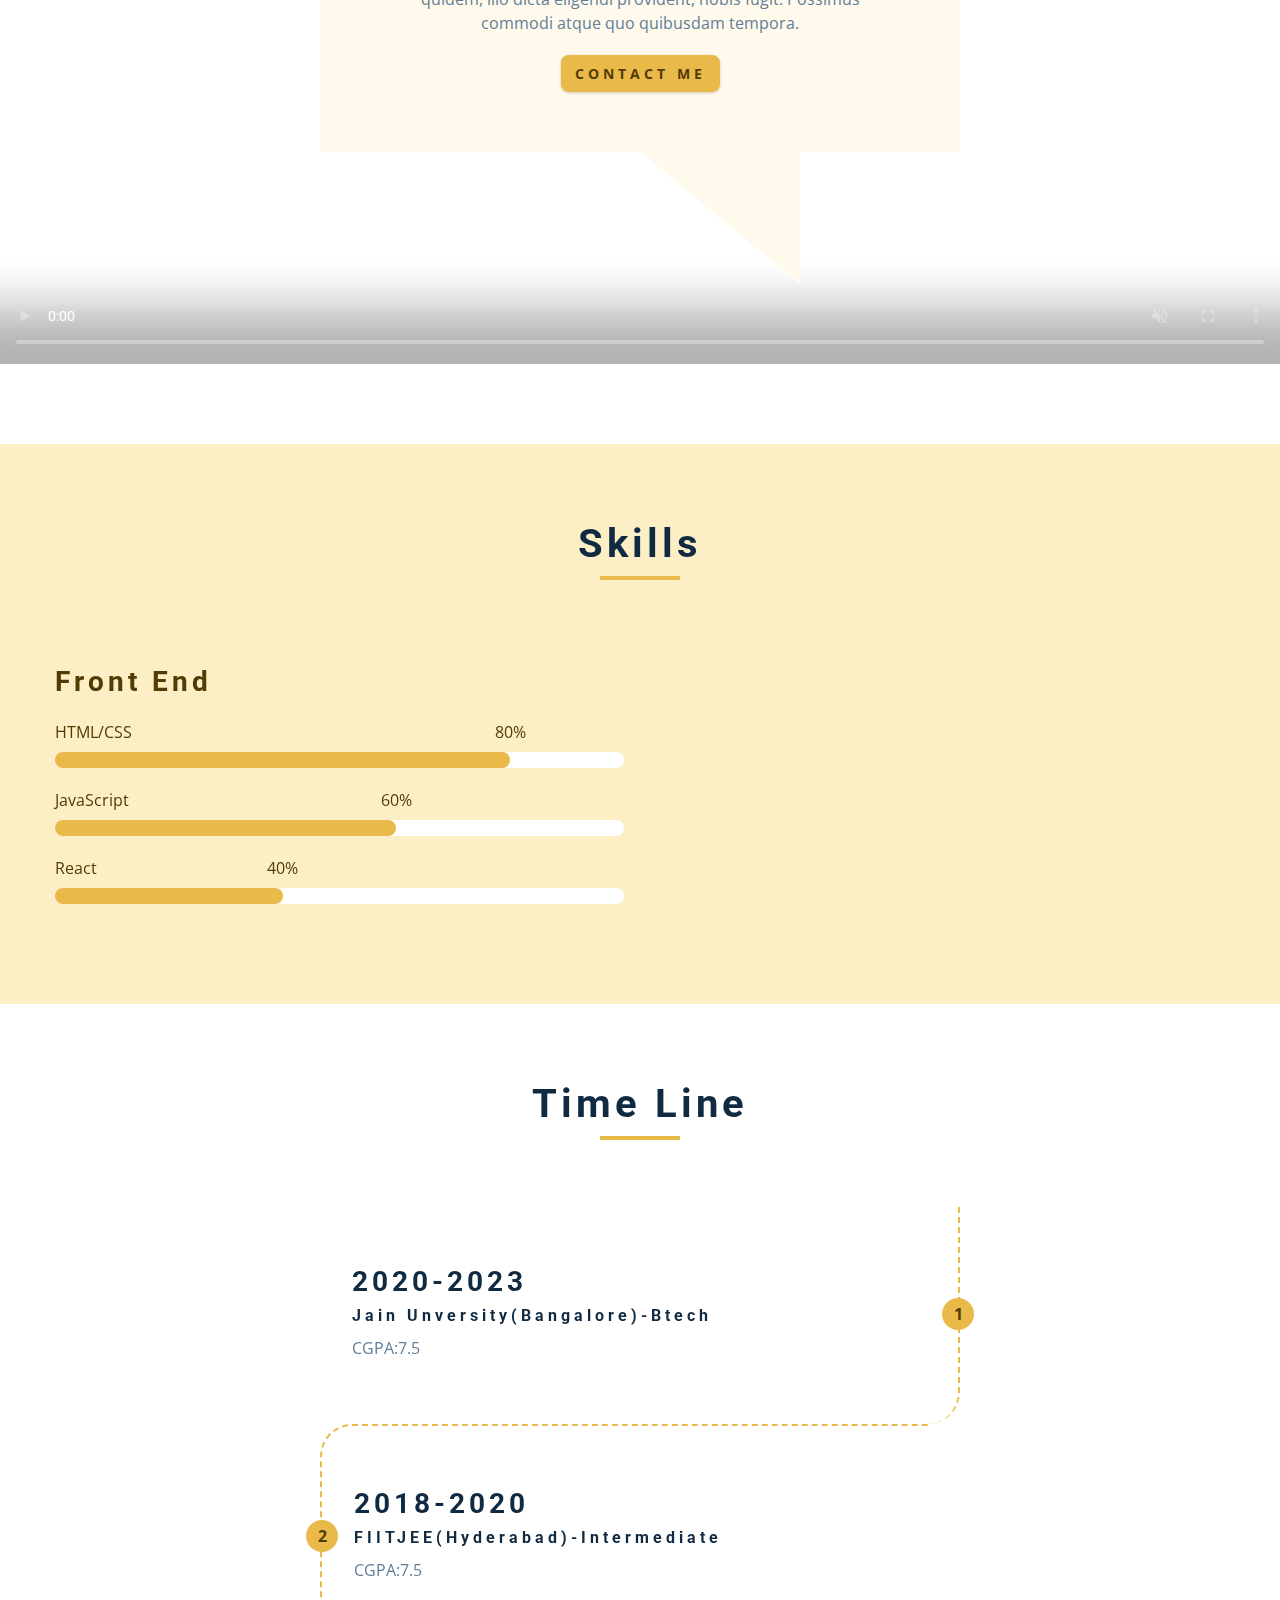
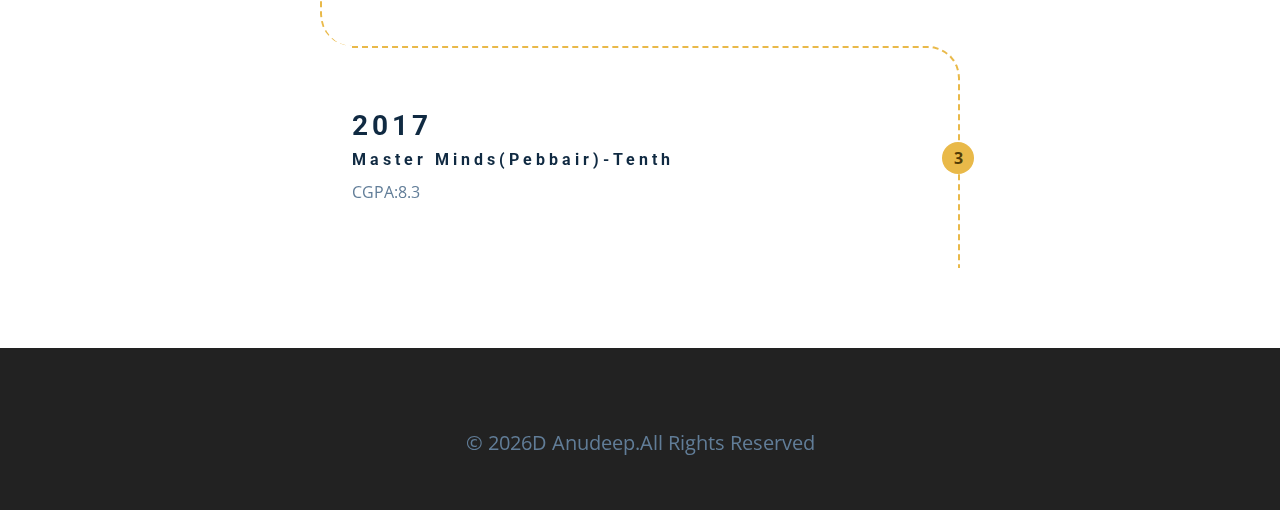
==== commit 8afc72b0: "third commit" ====
--- a/index.html
+++ b/index.html
@@ -30,16 +30,16 @@
         <!-- nav links -->
         <ul class="nav-links">
           <li>
-            <a href="index.html">home</a>
-          </li>
-          <li>
-            <a href="about.html">about</a>
-          </li>
-          <li>
-            <a href="projects.html">projects</a>
-          </li>
-          <li>
-            <a href="contact.html">contact</a>
+            <a href="./index.html">home</a>
+          </li>
+          <li>
+            <a href="./html/about.html">about</a>
+          </li>
+          <li>
+            <a href="./html/projects.html">projects</a>
+          </li>
+          <li>
+            <a href="./html/contact.html">contact</a>
           </li>
         </ul>
       </div>
@@ -53,16 +53,16 @@
         </button>
         <ul class="sidebar-links">
           <li>
-            <a href="index.html">home</a>
-          </li>
-          <li>
-            <a href="about.html">about</a>
-          </li>
-          <li>
-            <a href="projects.html">projects</a>
-          </li>
-          <li>
-            <a href="contact.html">contact</a>
+            <a href="./index.html">home</a>
+          </li>
+          <li>
+            <a href="./html/about.html">about</a>
+          </li>
+          <li>
+            <a href="./html/projects.html">projects</a>
+          </li>
+          <li>
+            <a href="./html/contact.html">contact</a>
           </li>
         </ul>
         <!-- social icons -->
@@ -410,5 +410,6 @@
       </ul>
       <p>&copy; <span id="date"></span>D Anudeep.All rights reserved</p>
     </footer>
+    <script src="./js/app.js"></script>
   </body>
 </html>
